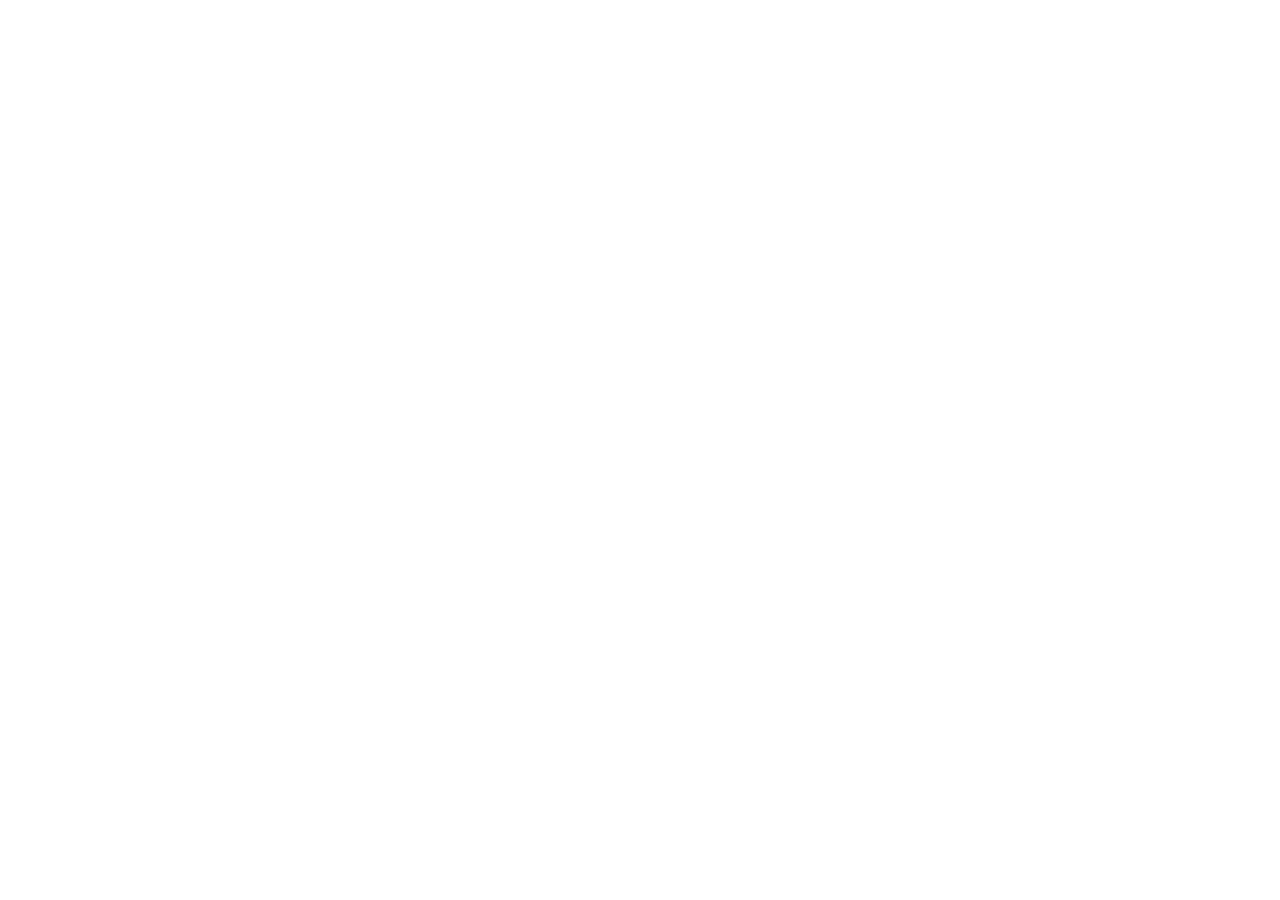
==== index.html @ 34c1c6eb "" ====
<!DOCTYPE html>
<html lang="en">
<head>
    <meta charset="UTF-8">
    <meta name="viewport" content="width=device-width, initial-scale=1.0">
    <title>Document</title>
    <link href="https://fonts.googleapis.com/css2?family=Sora:wght@100..800&display=swap" rel="stylesheet">        
    <link rel="stylesheet" href="css/style.css">

</head>
<body>
    
</body>
</html>
---- css/style.css ----
body{
    font-family: "Sora";
}
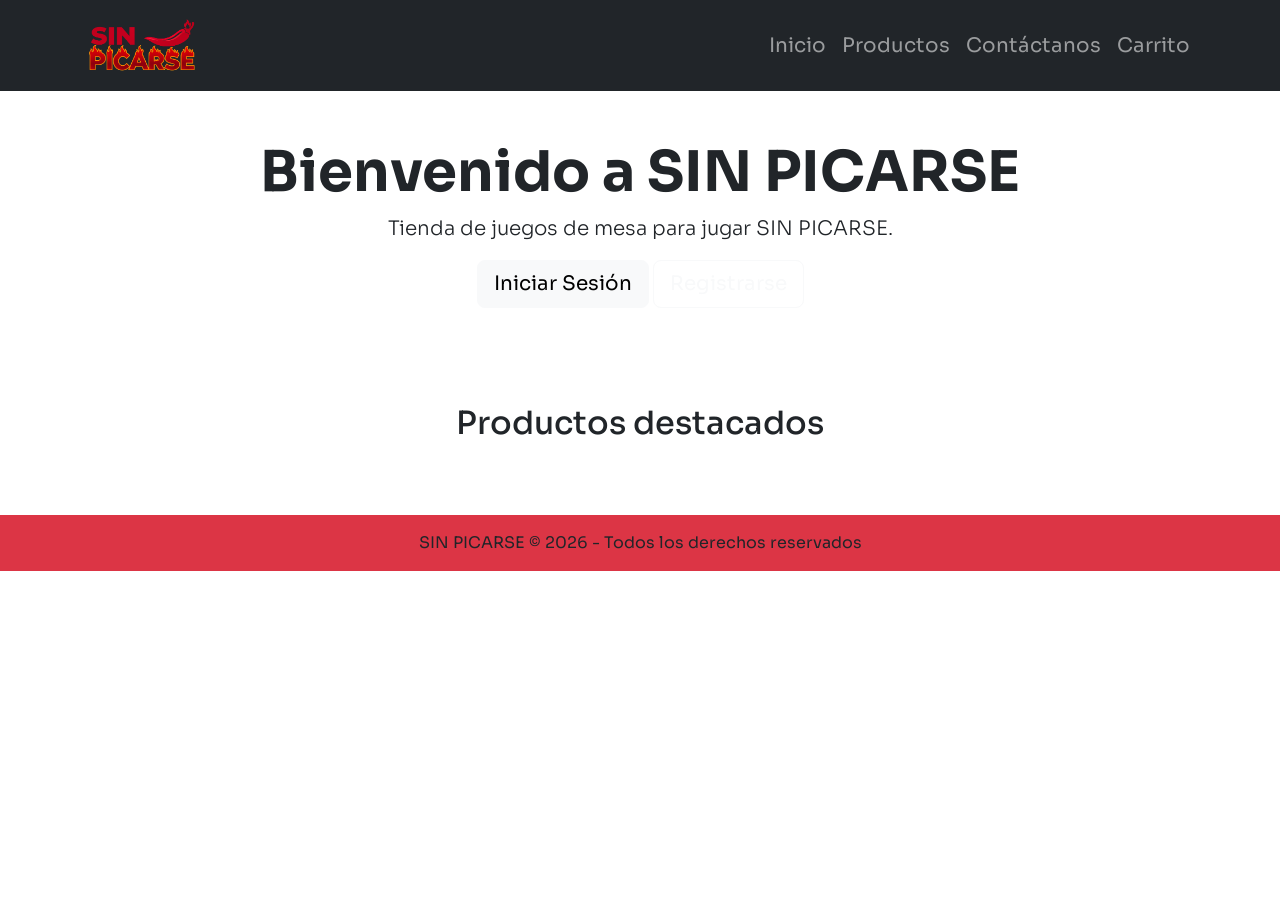
==== commit 0cdb457a: "Creación del index, creación de js productos y js index. Incorporación parcial de navbars en las pág" ====
--- a/index.html
+++ b/index.html
@@ -4,11 +4,86 @@
     <meta charset="UTF-8">
     <meta name="viewport" content="width=device-width, initial-scale=1.0">
     <title>Document</title>
-    <link href="https://fonts.googleapis.com/css2?family=Sora:wght@100..800&display=swap" rel="stylesheet">        
+    <link href="https://fonts.googleapis.com/css2?family=Sora:wght@100..800&display=swap" rel="stylesheet">   
+    <link href="https://cdn.jsdelivr.net/npm/bootstrap@5.3.8/dist/css/bootstrap.min.css" rel="stylesheet" integrity="sha384-sRIl4kxILFvY47J16cr9ZwB07vP4J8+LH7qKQnuqkuIAvNWLzeN8tE5YBujZqJLB" crossorigin="anonymous">
+    <script src="https://cdn.jsdelivr.net/npm/bootstrap@5.3.8/dist/js/bootstrap.bundle.min.js" integrity="sha384-FKyoEForCGlyvwx9Hj09JcYn3nv7wiPVlz7YYwJrWVcXK/BmnVDxM+D2scQbITxI" crossorigin="anonymous"></script>     
     <link rel="stylesheet" href="css/style.css">
 
 </head>
 <body>
-    
+    <nav class="navbar navbar-expand-lg navbar-dark bg-dark">
+  <div class="container">
+    <a class="navbar-brand fw-bold d-flex align-items-center" href="index.html">
+        <img src="img/Logo SIN PICARSE sin fondo.png" alt="Logo"
+           style="height:65px; width:auto; margin-right:15px;">
+    </a>
+    <button class="navbar-toggler" type="button" data-bs-toggle="collapse" data-bs-target="#menu">
+      <span class="navbar-toggler-icon"></span>
+    </button>
+    <div class="collapse navbar-collapse" id="menu">
+      <ul class="navbar-nav ms-auto fs-5"> <!-- MS-AUTO sirve para mantener las opciones a la derecha, el FS-5 aumenta el tamaño de las letras.-->
+        <li class="nav-item"><a class="nav-link" href="index.html">Inicio</a></li>
+        <li class="nav-item"><a class="nav-link" href="productos.html">Productos</a></li>
+        <li class="nav-item"><a class="nav-link" href="contacto.html">Contáctanos</a></li>
+        <li class="nav-item"><a class="nav-link" href="home_clt.html">Carrito</a></li>
+      </ul>
+    </div>
+  </div>
+</nav>
+
+<!-- ---------------------------------------------- -->
+<!-- El header sirve para presentar algo como una "sección principal de la página", -->
+<!-- en este caso será para la bienvenida. -->
+<!-- El class = text-center py-5 centra todo el texto y agrega un padding vertical para que -->
+<!-- no esté pegado arriba. -->
+
+<header class="text-center py-5">
+
+<!-- ---------------------------------------------- -->
+<!-- h1 para el título principal de la página.-->
+<!-- Display-4 es una clase de bootstrap que hará el texto grande y llamativo.-->
+<!-- el fw-bold hará que la fuente esté en negrita.-->
+<!-- el p solamente es un párrafo, mientras el class=lead es una clase de bootstrap que -->
+<!-- hace el texto más ideal para subtítulos.-->
+<!-- los a llevarán a distintas funciones correspondientes a sus nombres.-->
+
+<h1 class = "display-4 fw-bold">Bienvenido a SIN PICARSE</h1>
+<p class="lead">Tienda de juegos de mesa para jugar SIN PICARSE.</p>
+<a href="login.html" class="btn btn-light btn-lg">Iniciar Sesión</a>
+<a href="registro.html" class="btn btn-outline-light btn-lg">Registrarse</a>
+</header>
+
+
+<!-- ---------------------------------------------- -->
+<!-- //el class container my-5 es un contenedor bootstrap con margen vertical -->
+<!-- //h2 como subtítulo para la sección de productos destacados.-->
+<!-- //el class=row e id=preview-productos es para insertar las cards de productos destacados -->
+<!-- //usando js. El id es lo que usaremos en index.js para mostrar productos.-->
+
+<div class="container my-5">
+    <h2 class="text-center mb-4">Productos destacados</h2>
+    <div class="row" id="preview-productos">
+
+    </div>
+</div>
+
+
+<!-- ---------------------------------------------- -->
+<!-- //footer es para un pie de página-->
+<!-- //bg-danger es para el fondo rojo, bootstrap.-->
+<!-- //text-center py-3 texto centrado y padding vertical nuevamente.-->
+<!-- //class=mb-0 es para un párrafo sin margen inferior.-->
+
+<footer class="bg-danger text-center py-3">
+    <p class="mb-0">SIN PICARSE © 2026 - Todos los derechos reservados</p>
+</footer>
+
+
+<!-- ---------------------------------------------- -->
+ <!-- Aquí importamos el archivo js index.js -->
+
+
+<script src="js/index.js"></script>
+
 </body>
 </html>
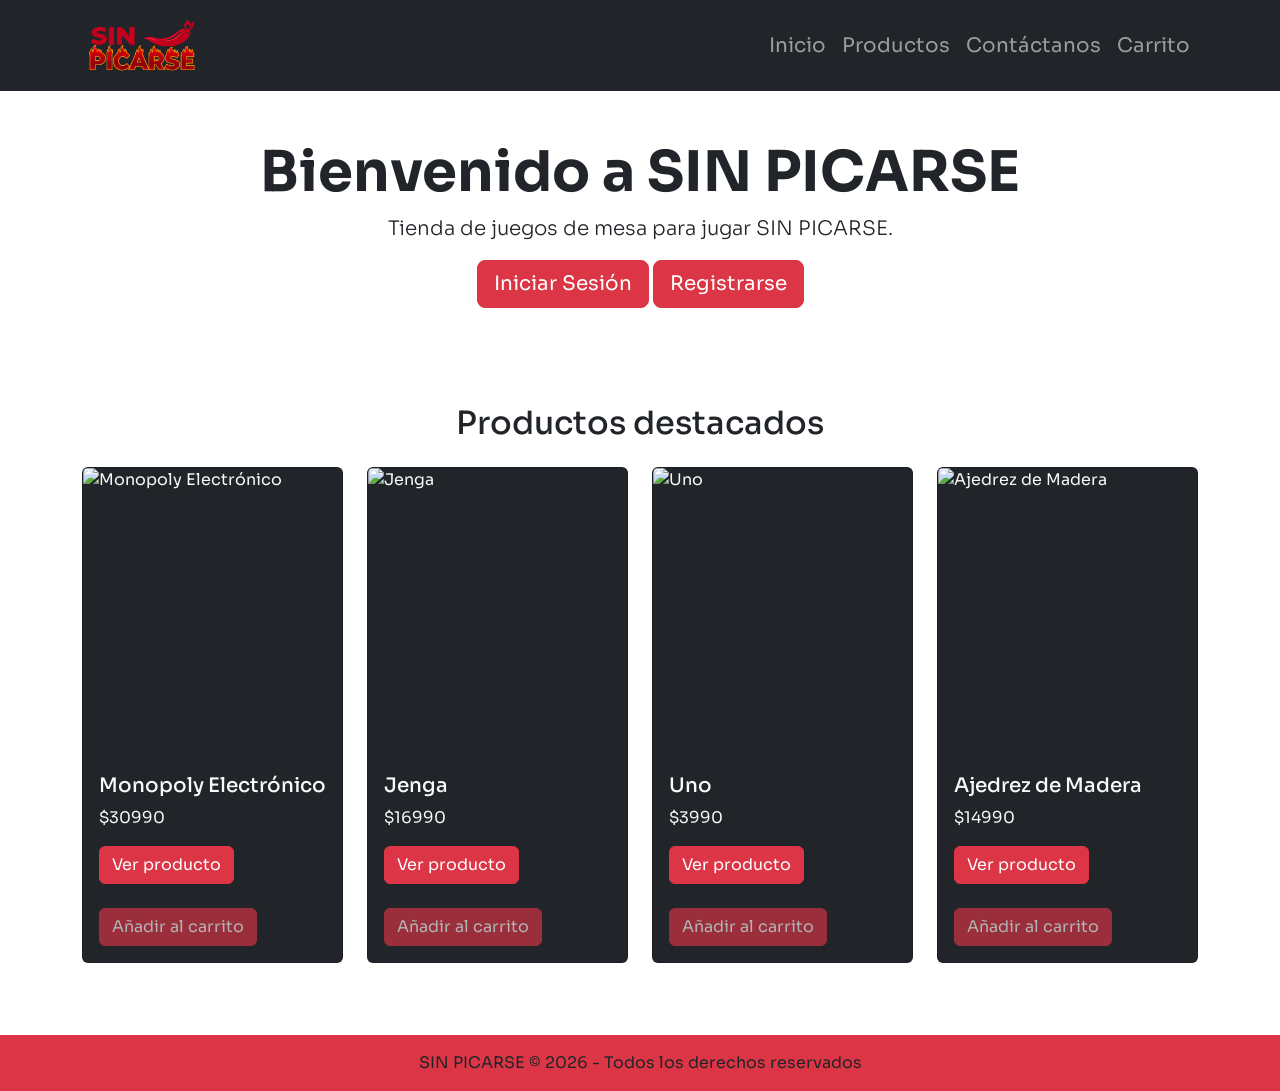
==== commit 4a0573ef: "Avance de EVA01: Mostrando productos en index y productos." ====
--- a/index.html
+++ b/index.html
@@ -49,8 +49,8 @@
 
 <h1 class = "display-4 fw-bold">Bienvenido a SIN PICARSE</h1>
 <p class="lead">Tienda de juegos de mesa para jugar SIN PICARSE.</p>
-<a href="login.html" class="btn btn-light btn-lg">Iniciar Sesión</a>
-<a href="registro.html" class="btn btn-outline-light btn-lg">Registrarse</a>
+<a href="login.html" class="btn btn-danger btn-lg">Iniciar Sesión</a>
+<a href="registro.html" class="btn btn-danger btn-lg">Registrarse</a>
 </header>
 
 
@@ -80,8 +80,8 @@
 
 
 <!-- ---------------------------------------------- -->
- <!-- Aquí importamos el archivo js index.js -->
-
+ <!-- Aquí importamos el archivo js de productos y el de index.js -->
+<script src="js/productos.js"></script>
 
 <script src="js/index.js"></script>
 
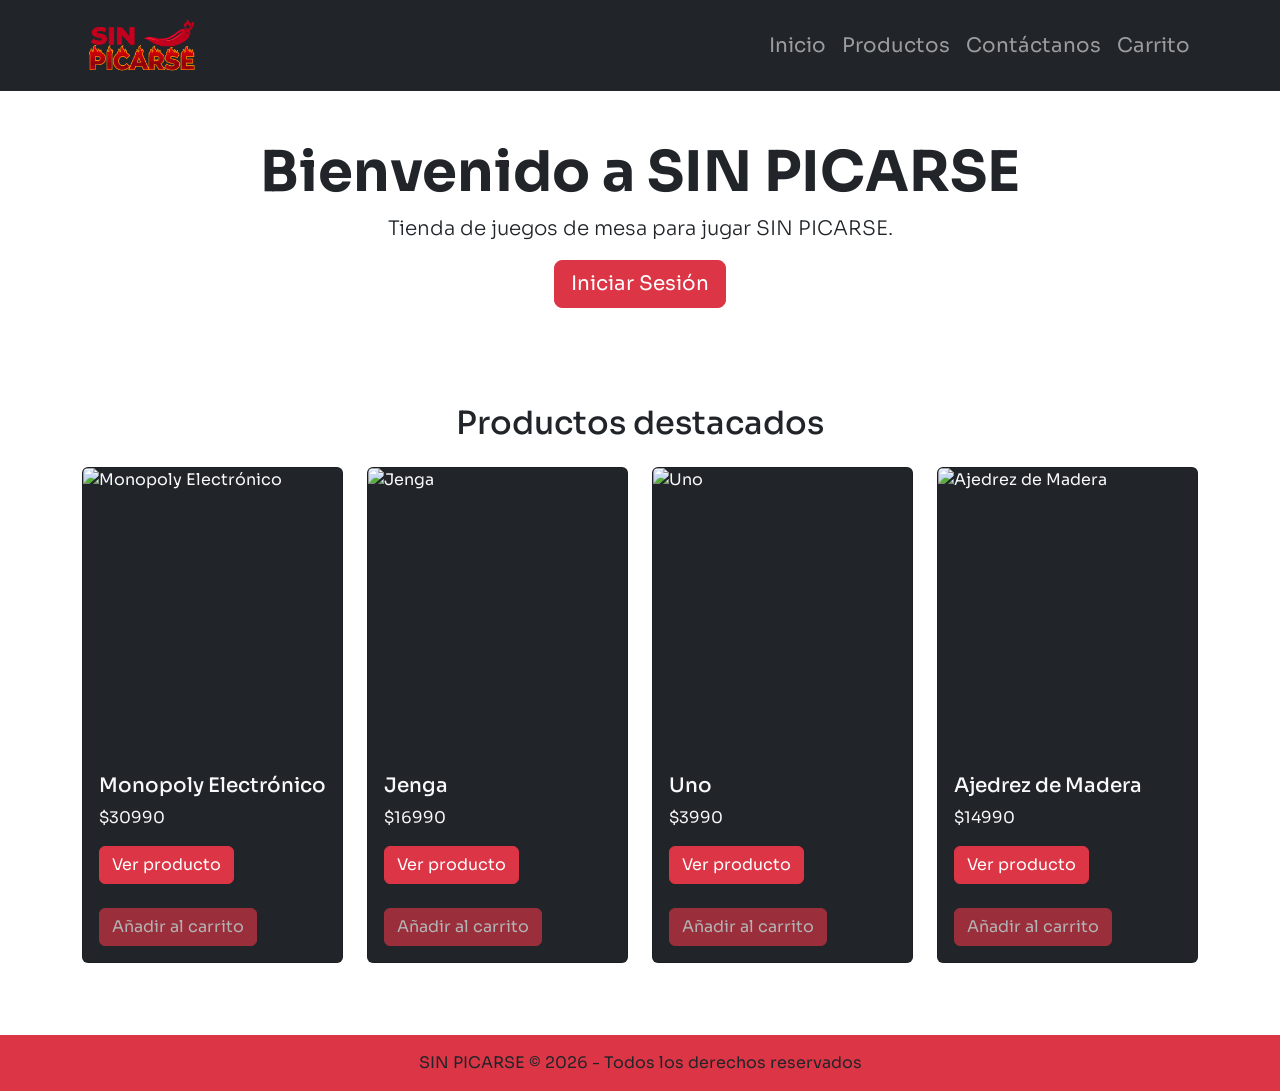
==== commit 42cdbc25: "creacion de login+js(visual), modificacion del css" ====
--- a/index.html
+++ b/index.html
@@ -50,7 +50,7 @@
 <h1 class = "display-4 fw-bold">Bienvenido a SIN PICARSE</h1>
 <p class="lead">Tienda de juegos de mesa para jugar SIN PICARSE.</p>
 <a href="login.html" class="btn btn-danger btn-lg">Iniciar Sesión</a>
-<a href="registro.html" class="btn btn-danger btn-lg">Registrarse</a>
+<!-- <a href="registro.html" class="btn btn-danger btn-lg">Registrarse</a> -->
 </header>
 
 
--- a/css/style.css
+++ b/css/style.css
@@ -1,3 +1,147 @@
 body{
     font-family: "Sora";
+    min-height: 100dvh; /* Hace que la pgina ocupe todo el alto de la pg */
+    display: grid; /* divide el espacio en cuadricula para organizar por secciones*/
+    grid-template-rows: auto 1fr auto;
+}
+
+main{
+    display: flex;
+    justify-content: center; /* Centra horizontalmente */
+    align-items: center;     /* Centra verticalmente */
+    width: 100%;
+}
+
+.container-global{
+    width: 100%;
+    max-width: 950px;
+    margin: auto;
+    position: relative;
+}
+.behind-box{
+    width: 100%;
+    padding: 10px 20px;
+    display: flex;
+    justify-content: center;
+    backdrop-filter: blur(10px);
+    background-color: rgb(38, 41, 46);
+    border-radius: 15px;
+}
+.behind-box div{
+    margin: 120px 60px;
+    color: rgb(255, 255, 255);
+    transition: all 500ms;
+}
+.behind-box div p,
+.behind-box button{
+    margin-top: 30px;
+}
+.behind-box div h3{
+    font-weight: 400;
+    font-size: 26px;
+}
+.behind-box div p{
+    font-size: 16px;
+    font-weight: 300;
+}
+.behind-box button{
+    padding: 10px 40px;
+    border: 2px solid rgb(167, 27, 27);
+    font-size: 14px;
+    font-weight: 600;
+    background: transparent;
+    cursor: pointer;
+    color: rgb(167, 27, 27);
+    outline: none;
+    transition: all 300ms;
+    border-radius: 15px;
+}
+.behind-box button:hover{
+    background-color: rgb(167, 27, 27);
+    color: rgb(221, 111, 60, 0.5);
+}
+
+/* FORMULARIOS */
+.container-login-registro{
+    display: flex;
+    align-items: center;
+    width: 100%;
+    max-width: 400px;
+    position: relative;
+    top: -217px;
+    left: 50px;
+
+    /* movimiento del recuadro */
+    transition: left 500ms cubic-bezier(0.175, 0.885, 0.32, 1.275);
+}
+.container-login-registro form{
+    width: 100%;
+    padding: 80px 30px;
+    background-color: rgb(134, 128, 128);
+    position: absolute;
+    border-radius: 15px;
+}
+.container-login-registro form h2{
+    font-size: 30px;
+    text-align: center;
+    margin-bottom: 20px;
+    color: rgb(167, 27, 27);
+}
+.container-login-registro form input{
+    width: 100%;
+    margin-top: 20px;
+    padding: 10px;
+    border: none;
+    background: rgb(209, 209, 209);
+    border-radius: 5px;
+    font-size: 16px;
+    outline: none;
+}
+.container-login-registro form button{
+    padding: 10px 40px;
+    margin-top: 40px;
+    border: none;
+    font-size: 14px;
+    background-color: rgb(167, 27, 27);
+    color: rgb(221, 111, 60);
+    border: 2px solid rgb(221, 111, 60);
+    border-radius: 15px;
+}
+.container-login-registro form button:hover{
+    background-color: rgb(221, 111, 60);
+    color: rgb(167, 27, 27);
+    border: 2px solid rgb(167, 27, 27);
+}
+
+.form-login{
+    opacity: 1;
+    display: block;
+}
+.form-registro{
+    display: none;
+}
+@media screen and (max-width: 850px){
+    main{
+        margin-top: 50px;
+    }
+    .behind-box{
+        max-width: 350px;
+        height: 300px;
+        flex-direction: column;
+        margin: auto;
+    }
+    .behind-box div{
+        margin: 0px;
+        position: absolute;
+    }
+
+
+    .container-login-registro{
+        top: -10px;
+        left: -5px;
+        margin: auto;
+    }
+    .container-login-registro form{
+        position: relative;
+    }
 }
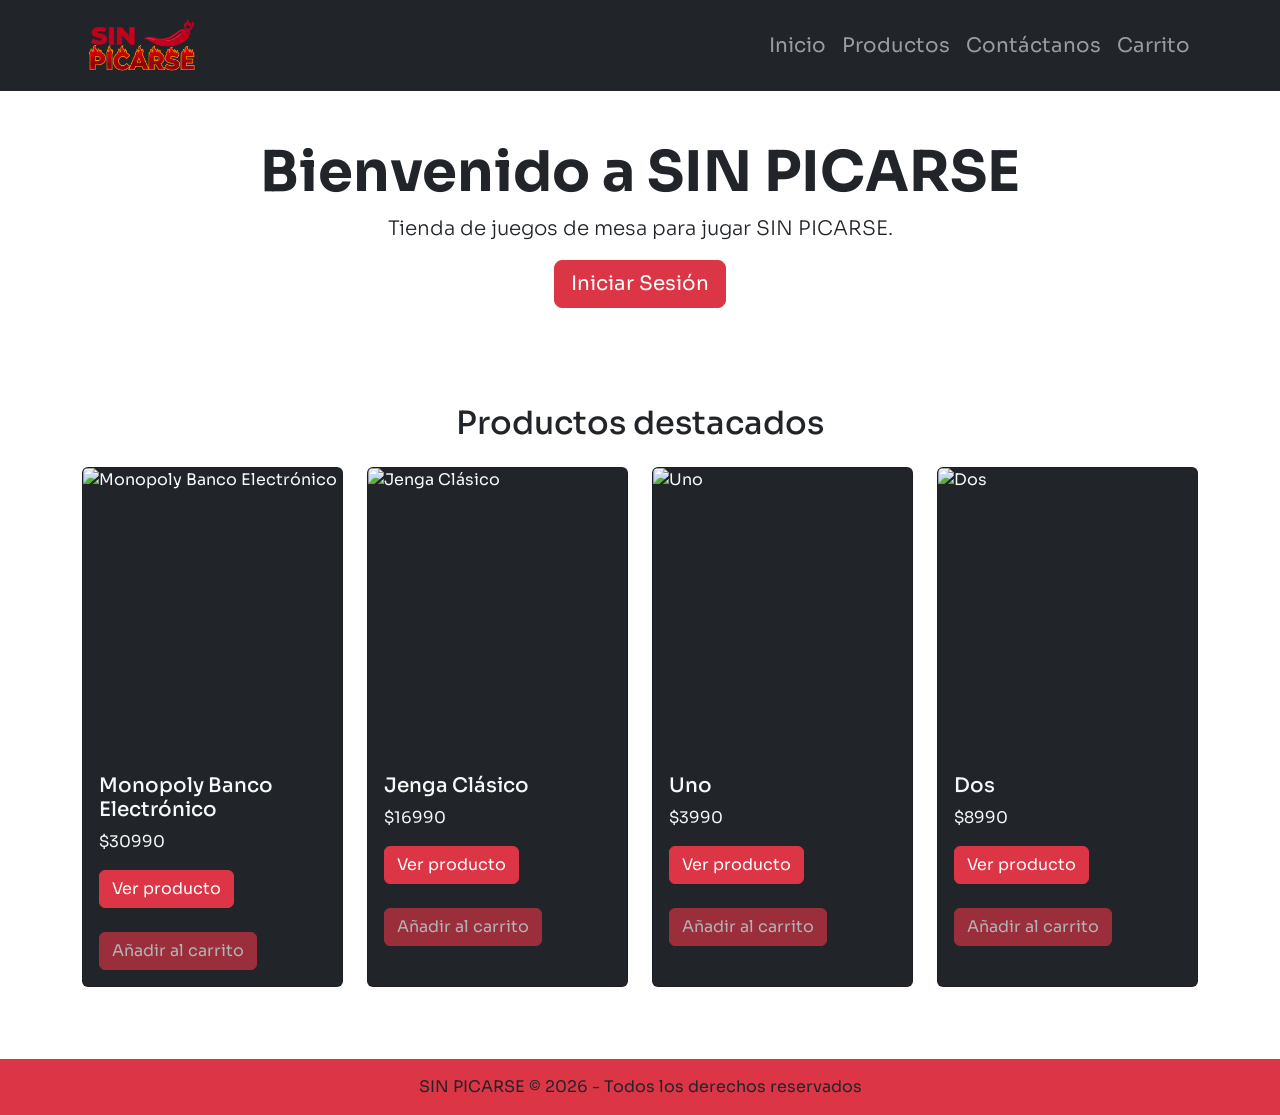
==== commit 818ae9b1: "Se elimino home_clt.html, se crearon dos js y se modifico el home del administrador: home_clt se eli" ====
--- a/index.html
+++ b/index.html
@@ -27,6 +27,9 @@
         <li class="nav-item"><a class="nav-link" href="contacto.html">Contáctanos</a></li>
         <li class="nav-item"><a class="nav-link" href="home_clt.html">Carrito</a></li>
       </ul>
+      <button id="btn-logout" class="btn btn-danger btn-lg d-none" onclick="cerrarSesion()">
+        Cerrar Sesión
+      </button>
     </div>
   </div>
 </nav>
@@ -84,6 +87,8 @@
 <script src="js/productos.js"></script>
 
 <script src="js/index.js"></script>
+<script src="js/login.js"></script>
+<script src="js/cerrarSesion.js"></script>
 
 </body>
 </html>
--- a/css/style.css
+++ b/css/style.css
@@ -122,26 +122,31 @@
 }
 @media screen and (max-width: 850px){
     main{
+        /* Agrega un margen superior a la etiqueta principal para no pegar el contenido al techo */
         margin-top: 50px;
     }
     .behind-box{
+        /* Ajusta la caja traslucida de fondo para que sea más pequeña y sus elementos se ordenen en columna (uno sobre otro) */
         max-width: 350px;
         height: 300px;
         flex-direction: column;
         margin: auto;
     }
     .behind-box div{
+        /* Le quita los márgenes a los divs dentro de la caja trasera y los posiciona de forma absoluta */
         margin: 0px;
         position: absolute;
     }
 
 
     .container-login-registro{
+        /* Reajusta la posición de la caja blanca flotante (donde están los formularios) para centrarla en móviles */
         top: -10px;
         left: -5px;
         margin: auto;
     }
     .container-login-registro form{
+        /* Permite que los formularios se acomoden de forma relativa según su flujo natural dentro de la caja en pantallas pequeñas */
         position: relative;
     }
 }
